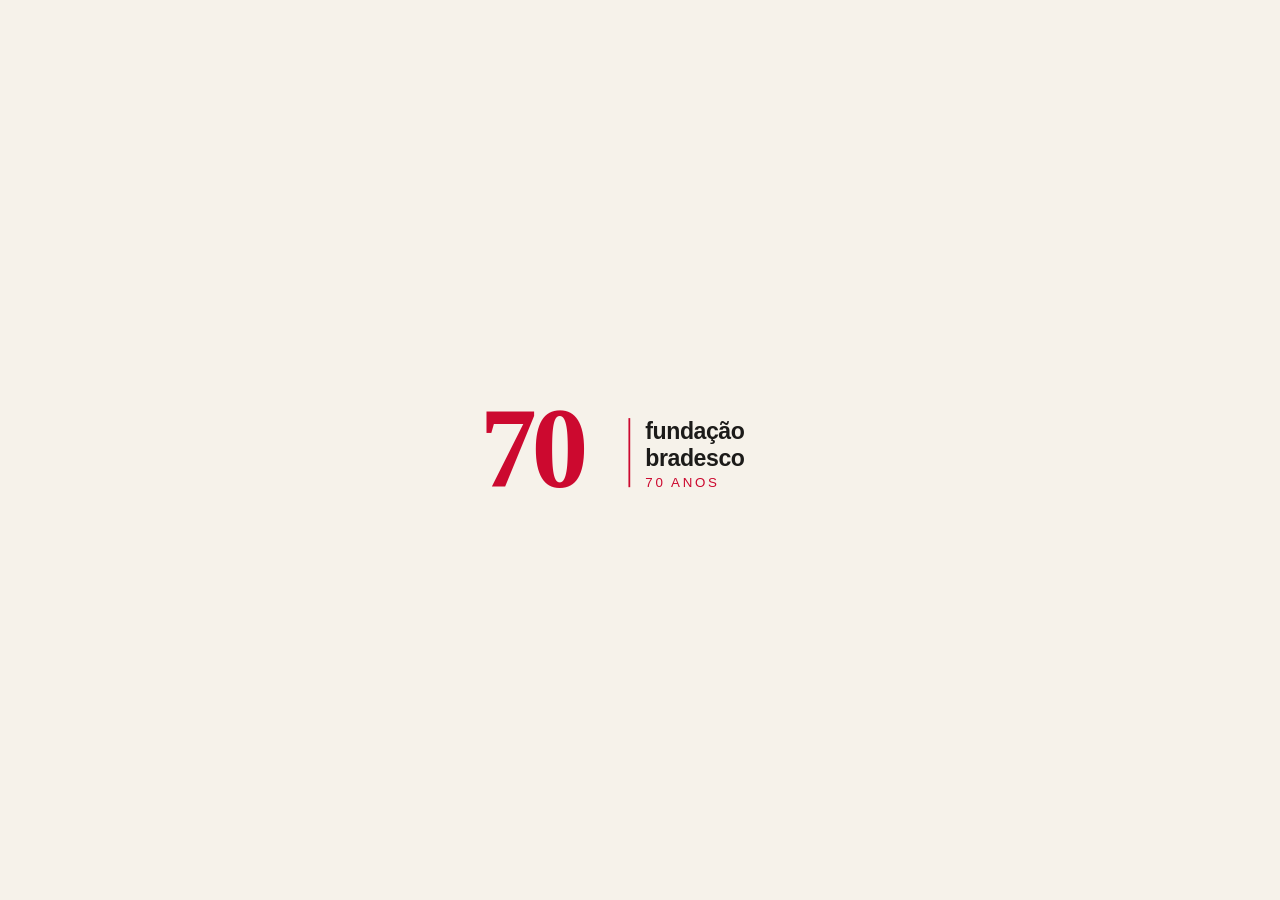
==== index.html @ 76cffa6f "Add Fundação Bradesco 70 anos films site (first version) Static site reached via the book's QR code:" ====
<!doctype html>
<html lang="pt-BR">
<head>
  <meta charset="utf-8">
  <meta name="viewport" content="width=device-width, initial-scale=1, viewport-fit=cover">
  <title>Fundação Bradesco 70 anos · Filmes</title>
  <meta name="description" content="Os filmes do livro Fundação Bradesco 70 anos: fotógrafos, escolas e o documentário.">
  <meta name="theme-color" content="#F6F2EA">
  <link rel="icon" href="assets/logo-fb70.svg" type="image/svg+xml">
  <link rel="preconnect" href="https://fonts.googleapis.com">
  <link rel="preconnect" href="https://fonts.gstatic.com" crossorigin>
  <link href="https://fonts.googleapis.com/css2?family=Fraunces:opsz,wght@9..144,400;9..144,600&family=Inter:wght@400;500;600&display=swap" rel="stylesheet">
  <link rel="stylesheet" href="styles.css">
</head>
<body>

  <!-- 1. Abertura -->
  <section id="splash" class="screen splash" aria-label="Abertura">
    <img class="splash-logo" src="assets/logo-fb70.svg" alt="Fundação Bradesco 70 anos">
  </section>

  <!-- 2. Apresentação do projeto -->
  <section id="intro" class="screen intro" aria-labelledby="intro-title" hidden>
    <div class="intro-inner">
      <img class="intro-logo" src="assets/logo-fb70.svg" alt="Fundação Bradesco 70 anos">
      <p class="kicker" data-bind="kicker"></p>
      <h1 id="intro-title" class="display" data-bind="titulo"></h1>
      <div class="intro-text" data-bind="intro"></div>

      <dl class="stats" id="stats"></dl>

      <ul class="formatos" id="formatos"></ul>

      <button class="btn-primary" id="enter-map" type="button">
        Explorar o mapa
        <svg viewBox="0 0 24 24" aria-hidden="true"><path d="M5 12h14M13 6l6 6-6 6"/></svg>
      </button>

      <dl class="creditos" id="creditos"></dl>
    </div>
  </section>

  <!-- 3. Mapa -->
  <section id="map-screen" class="screen map-screen" aria-label="Mapa dos filmes" hidden>
    <header class="topbar">
      <button class="brand" id="to-intro" type="button" aria-label="Sobre o projeto">
        <img src="assets/logo-fb70.svg" alt="">
      </button>
      <nav class="topnav">
        <button type="button" id="open-about">O projeto</button>
        <button type="button" id="open-index">Todos os filmes</button>
      </nav>
    </header>

    <div class="map-hint" id="map-hint">Toque em uma escola ou em um fotógrafo</div>

    <div class="map-wrap">
      <div class="map" id="map">
        <svg class="map-svg" viewBox="0 0 1000 1000" preserveAspectRatio="xMidYMid meet" aria-hidden="true">
          <path class="land" id="land"/>
          <g id="links"></g>
        </svg>
        <div class="map-layer" id="map-layer"></div>
      </div>
    </div>

    <div class="legend" aria-hidden="true">
      <span><i class="lg-city"></i>Escola visitada</span>
      <span><i class="lg-photo"></i>Fotógrafo</span>
    </div>

    <div class="doc-dock">
      <button class="doc-card" type="button" data-play="documentario">
        <span class="doc-play"><svg viewBox="0 0 24 24" aria-hidden="true"><path d="M8 5v14l11-7z"/></svg></span>
        <span class="doc-text"><strong>Documentário</strong><small>15 min</small></span>
      </button>
      <button class="doc-card ghost" type="button" data-play="trailer">
        <span class="doc-text"><strong>Trailer</strong><small>2 min</small></span>
      </button>
    </div>
  </section>

  <!-- Painel lateral / bottom sheet -->
  <div class="scrim" id="scrim" hidden></div>
  <aside class="panel" id="panel" aria-modal="true" role="dialog" aria-labelledby="panel-title" hidden>
    <button class="panel-close" id="panel-close" type="button" aria-label="Fechar">
      <svg viewBox="0 0 24 24" aria-hidden="true"><path d="M6 6l12 12M18 6L6 18"/></svg>
    </button>
    <div class="panel-grip" aria-hidden="true"></div>
    <div class="panel-body" id="panel-body"></div>
  </aside>

  <script src="brasil-path.js"></script>
  <script src="data.js"></script>
  <script src="app.js"></script>
</body>
</html>
---- styles.css ----
:root {
  --paper: #F6F2EA;
  --paper-2: #EFE8DB;
  --card: #FFFDF9;
  --ink: #1C1B19;
  --ink-2: #5E5A52;
  --ink-3: #8C867B;
  --line: #DDD4C4;
  --land: #EAE2D3;
  --land-edge: #CBBFA9;
  --red: #CC092F;
  --red-soft: rgba(204, 9, 47, .14);

  --serif: "Fraunces", Georgia, "Times New Roman", serif;
  --sans: "Inter", system-ui, -apple-system, "Segoe UI", Roboto, sans-serif;

  --ease: cubic-bezier(.2, .7, .2, 1);
  --safe-b: env(safe-area-inset-bottom, 0px);
}

* { box-sizing: border-box; }
html, body { margin: 0; height: 100%; }
body {
  background: var(--paper);
  color: var(--ink);
  font: 400 16px/1.55 var(--sans);
  -webkit-font-smoothing: antialiased;
  -webkit-tap-highlight-color: transparent;
}
button { font: inherit; color: inherit; background: none; border: 0; padding: 0; cursor: pointer; }
[hidden] { display: none !important; }
:focus-visible { outline: 2px solid var(--red); outline-offset: 3px; border-radius: 6px; }

.screen { min-height: 100dvh; }

/* ── 1. Abertura ─────────────────────────────────────────── */
.splash {
  position: fixed; inset: 0; z-index: 50;
  display: grid; place-items: center;
  background: var(--paper);
  transition: opacity .8s var(--ease), visibility .8s;
}
.splash-logo {
  width: min(62vw, 320px);
  opacity: 0; transform: translateY(8px) scale(.98);
  animation: splash-in 1.1s .15s var(--ease) forwards;
}
.splash.out { opacity: 0; visibility: hidden; }
@keyframes splash-in { to { opacity: 1; transform: none; } }

/* ── 2. Apresentação ─────────────────────────────────────── */
.intro { padding: 56px 24px calc(56px + var(--safe-b)); }
.intro-inner { max-width: 620px; margin: 0 auto; }
.intro > .intro-inner > * { opacity: 0; transform: translateY(12px); animation: rise .9s var(--ease) forwards; }
.intro > .intro-inner > *:nth-child(2) { animation-delay: .08s; }
.intro > .intro-inner > *:nth-child(3) { animation-delay: .16s; }
.intro > .intro-inner > *:nth-child(4) { animation-delay: .24s; }
.intro > .intro-inner > *:nth-child(n+5) { animation-delay: .34s; }
@keyframes rise { to { opacity: 1; transform: none; } }

.intro-logo { width: 150px; display: block; margin-bottom: 48px; }
.kicker {
  margin: 0 0 14px; color: var(--red);
  font-size: 12px; font-weight: 600; letter-spacing: .14em; text-transform: uppercase;
}
.display {
  margin: 0 0 28px;
  font: 400 clamp(34px, 8.4vw, 54px)/1.06 var(--serif);
  letter-spacing: -.02em;
  text-wrap: balance;
}
.intro-text p { margin: 0 0 16px; color: var(--ink-2); font-size: 17px; text-wrap: pretty; }

.stats {
  display: grid; grid-template-columns: repeat(4, 1fr); gap: 0;
  margin: 40px 0; padding: 22px 0;
  border-top: 1px solid var(--line); border-bottom: 1px solid var(--line);
}
.stats div { padding: 0 8px; }
.stats div + div { border-left: 1px solid var(--line); }
.stats dt { order: 2; font-size: 13px; color: var(--ink-3); }
.stats dd { margin: 0; font: 400 40px/1 var(--serif); letter-spacing: -.02em; }
.stats div { display: flex; flex-direction: column-reverse; gap: 6px; }

.formatos { list-style: none; margin: 0 0 40px; padding: 0; }
.formatos li {
  display: grid; grid-template-columns: 1fr auto; gap: 4px 16px;
  padding: 16px 0; border-bottom: 1px solid var(--line);
}
.formatos strong { font: 600 19px/1.3 var(--serif); }
.formatos span { font-size: 13px; color: var(--red); font-weight: 600; align-self: center; }
.formatos p { grid-column: 1 / -1; margin: 0; color: var(--ink-2); font-size: 15px; }

.btn-primary {
  display: inline-flex; align-items: center; gap: 12px;
  padding: 16px 26px; border-radius: 999px;
  background: var(--ink); color: var(--paper);
  font-weight: 500; font-size: 16px;
  transition: transform .2s var(--ease), background .2s;
}
.btn-primary:hover { background: var(--red); }
.btn-primary:active { transform: scale(.97); }
.btn-primary svg { width: 18px; height: 18px; fill: none; stroke: currentColor; stroke-width: 2; stroke-linecap: round; stroke-linejoin: round; }

.creditos { margin: 64px 0 0; display: grid; gap: 6px; font-size: 13px; color: var(--ink-3); }
.creditos div { display: flex; gap: 8px; }
.creditos dt::after { content: ":"; }
.creditos dd { margin: 0; color: var(--ink-2); }

/* ── 3. Mapa ─────────────────────────────────────────────── */
.map-screen {
  height: 100dvh; overflow: hidden;
  display: grid; grid-template-rows: auto 1fr auto;
  animation: fade .7s var(--ease);
}
@keyframes fade { from { opacity: 0; } }

.topbar {
  display: flex; align-items: center; justify-content: space-between;
  padding: 14px 16px 0;
  position: relative; z-index: 5;
}
.brand img { height: 34px; display: block; }
.topnav { display: flex; gap: 4px; }
.topnav button {
  padding: 8px 12px; border-radius: 999px;
  font-size: 14px; font-weight: 500; color: var(--ink-2);
  transition: background .2s, color .2s;
}
.topnav button:hover { background: var(--paper-2); color: var(--ink); }

.map-hint {
  position: absolute; top: 64px; left: 50%; transform: translateX(-50%);
  z-index: 4; pointer-events: none; white-space: nowrap;
  font-size: 13px; color: var(--ink-3);
  transition: opacity .5s;
}
.map-hint.gone { opacity: 0; }

.map-wrap { position: relative; min-height: 0; display: grid; place-items: center; padding: 8px 16px; }
.map {
  position: relative;
  aspect-ratio: 1;
  width: min(100%, 100cqh);
  max-width: 820px;
  max-height: 100%;
}
@supports not (width: 1cqh) {
  .map { width: min(100%, calc(100dvh - 190px)); }
}
.map-wrap { container-type: size; }

.map-svg { position: absolute; inset: 0; width: 100%; height: 100%; overflow: visible; }
.land {
  fill: var(--land);
  stroke: var(--land-edge); stroke-width: 1; vector-effect: non-scaling-stroke;
  stroke-linejoin: round;
}
.link {
  fill: none; stroke: var(--ink-2); stroke-opacity: .28;
  stroke-width: 1; vector-effect: non-scaling-stroke;
  stroke-dasharray: var(--len); stroke-dashoffset: var(--len);
  animation: draw 1.4s var(--ease) forwards;
  transition: stroke .25s, stroke-opacity .25s, stroke-width .25s;
}
@keyframes draw { to { stroke-dashoffset: 0; } }
.link.on { stroke: var(--red); stroke-opacity: .9; stroke-width: 1.6; }
.map.focus .link:not(.on) { stroke-opacity: .08; }

.map-layer { position: absolute; inset: 0; pointer-events: none; }
.map-layer > * { pointer-events: auto; }

/* Cidade (escola) */
.city {
  position: absolute; transform: translate(-50%, -50%);
  width: 34px; height: 34px; display: grid; place-items: center;
  z-index: 2;
  transition: opacity .25s;
}
.city-dot {
  width: 12px; height: 12px; border-radius: 50%;
  background: var(--red); box-shadow: 0 0 0 3px var(--paper);
  position: relative;
}
.city-dot::after {
  content: ""; position: absolute; inset: -6px; border-radius: 50%;
  border: 1.5px solid var(--red); opacity: 0;
  animation: pulse 2.8s var(--ease) infinite;
  animation-delay: var(--d, 0s);
}
@keyframes pulse { 0% { transform: scale(.6); opacity: .7; } 80%, 100% { transform: scale(2.2); opacity: 0; } }
.city-label {
  position: absolute; left: 30px; top: 50%; transform: translateY(-50%);
  white-space: nowrap; text-align: left; line-height: 1.15;
  font-size: 12px; font-weight: 600; color: var(--ink);
  text-shadow: 0 0 3px var(--paper), 0 0 6px var(--paper);
  pointer-events: none;
}
.city-label small { display: block; font-weight: 500; color: var(--ink-3); font-size: 11px; }
.city-label { white-space: pre; }
.city.lab-l .city-label { left: auto; right: 28px; text-align: right; }
.city.lab-bl .city-label { left: auto; right: 6px; top: 30px; transform: none; text-align: right; }
.city-label small { display: none; }
@media (min-width: 720px) { .city-label small { display: block; } }
.city:hover .city-dot, .city.on .city-dot { transform: scale(1.25); }
.city-dot { transition: transform .25s var(--ease); }

/* Fotógrafo (nó) */
.node {
  position: absolute; transform: translate(-50%, -50%);
  z-index: 3;
  transition: opacity .25s;
}
.node-inner {
  display: grid; place-items: center;
  width: 38px; height: 38px; border-radius: 50%;
  background: var(--card); border: 1.5px solid var(--ink);
  font: 600 13px/1 var(--serif); letter-spacing: .02em;
  box-shadow: 0 6px 18px -8px rgba(28, 27, 25, .45);
  animation: float 6s ease-in-out infinite;
  animation-delay: var(--d, 0s);
  transition: background .2s, color .2s, border-color .2s, transform .2s var(--ease);
}
@keyframes float { 50% { transform: translateY(-5px); } }
.node-name {
  position: absolute; top: calc(100% + 4px); left: 50%; transform: translateX(-50%);
  white-space: nowrap; font-size: 11.5px; font-weight: 500; color: var(--ink-2);
  text-shadow: 0 0 3px var(--paper), 0 0 6px var(--paper);
  pointer-events: none;
  opacity: 0; transition: opacity .2s;
}
.node:hover .node-inner, .node.on .node-inner { background: var(--ink); color: var(--paper); }
.node.on .node-name, .node:hover .node-name { opacity: 1; color: var(--ink); }
.map.focus .city:not(.on), .map.focus .node:not(.on) { opacity: .28; }

@media (min-width: 720px) {
  .node-name { opacity: 1; }
  .node-inner { width: 42px; height: 42px; font-size: 14px; }
  .city-label { font-size: 13px; }
}

.legend {
  position: absolute; left: 16px; top: 66px; z-index: 4;
  display: none; gap: 16px; font-size: 12px; color: var(--ink-3);
}
.legend span { display: inline-flex; align-items: center; gap: 6px; }
.lg-city { width: 9px; height: 9px; border-radius: 50%; background: var(--red); }
.lg-photo { width: 11px; height: 11px; border-radius: 50%; border: 1.5px solid var(--ink); background: var(--card); }
@media (max-width: 719px) {
  .legend { display: flex; left: 0; right: 0; top: auto; bottom: calc(84px + var(--safe-b)); justify-content: center; }
}
@media (min-width: 720px) { .legend { display: flex; } .map-hint { top: 70px; } }
@media (min-width: 900px) {
  .map-wrap { transition: padding .45s var(--ease); }
  .panel-open .map-wrap { padding-right: 476px; }
}

/* Documentário */
.doc-dock {
  display: flex; gap: 8px; justify-content: center;
  padding: 8px 16px calc(16px + var(--safe-b));
  position: relative; z-index: 5;
}
.doc-card {
  display: inline-flex; align-items: center; gap: 12px;
  padding: 8px 20px 8px 8px; border-radius: 999px;
  background: var(--ink); color: var(--paper);
  box-shadow: 0 10px 30px -12px rgba(28, 27, 25, .5);
  transition: transform .2s var(--ease), background .2s;
}
.doc-card:hover { background: var(--red); }
.doc-card:active { transform: scale(.97); }
.doc-card.ghost { background: var(--card); color: var(--ink); padding: 8px 20px; border: 1px solid var(--line); box-shadow: none; }
.doc-card.ghost:hover { border-color: var(--ink); background: var(--card); }
.doc-play { width: 38px; height: 38px; border-radius: 50%; background: var(--red); display: grid; place-items: center; }
.doc-card:hover .doc-play { background: var(--ink); }
.doc-play svg { width: 16px; height: 16px; fill: #fff; margin-left: 2px; }
.doc-text { display: flex; flex-direction: column; text-align: left; line-height: 1.2; }
.doc-text strong { font-weight: 600; font-size: 15px; }
.doc-text small { font-size: 12px; opacity: .7; }

/* ── Painel ──────────────────────────────────────────────── */
.scrim {
  position: fixed; inset: 0; z-index: 20;
  background: rgba(28, 27, 25, .28);
  animation: fade .3s var(--ease);
}
.panel {
  position: fixed; z-index: 21;
  background: var(--paper);
  left: 0; right: 0; bottom: 0;
  max-height: 90dvh; overflow: auto; overscroll-behavior: contain;
  border-radius: 22px 22px 0 0;
  box-shadow: 0 -20px 60px -20px rgba(28, 27, 25, .35);
  animation: sheet-up .45s var(--ease);
  padding-bottom: var(--safe-b);
}
@keyframes sheet-up { from { transform: translateY(100%); } }
.panel-grip { width: 40px; height: 4px; border-radius: 4px; background: var(--line); margin: 10px auto 0; }
.panel-close {
  position: sticky; top: 10px; float: right; margin: 10px 12px 0 0;
  width: 38px; height: 38px; border-radius: 50%;
  display: grid; place-items: center; background: var(--paper-2);
  z-index: 2;
}
.panel-close svg { width: 18px; height: 18px; stroke: var(--ink); stroke-width: 2; stroke-linecap: round; }
.panel-body { padding: 12px 20px 32px; }

@media (min-width: 900px) {
  .panel {
    left: auto; top: 0; right: 0; bottom: 0; width: 460px; max-height: none;
    border-radius: 0; box-shadow: -20px 0 60px -30px rgba(28, 27, 25, .4);
    animation-name: drawer-in;
  }
  @keyframes drawer-in { from { transform: translateX(100%); } }
  .panel-grip { display: none; }
  .panel-body { padding: 28px 32px 40px; }
  .scrim { background: rgba(28, 27, 25, .12); }
}

.p-kicker { margin: 8px 0 6px; font-size: 12px; font-weight: 600; letter-spacing: .12em; text-transform: uppercase; color: var(--red); }
.p-title { margin: 0 0 6px; font: 400 32px/1.1 var(--serif); letter-spacing: -.015em; padding-right: 44px; }
.p-sub { margin: 0 0 20px; color: var(--ink-3); font-size: 14px; }
.p-text { margin: 0 0 24px; color: var(--ink-2); font-size: 15px; }
.p-h { margin: 28px 0 10px; font-size: 12px; font-weight: 600; letter-spacing: .12em; text-transform: uppercase; color: var(--ink-3); }

.player {
  position: relative; aspect-ratio: 16 / 9; border-radius: 14px; overflow: hidden;
  background: radial-gradient(120% 120% at 20% 10%, #3a3631 0%, var(--ink) 60%);
  color: var(--paper); margin-bottom: 14px;
}
.player iframe, .player video { position: absolute; inset: 0; width: 100%; height: 100%; border: 0; background: #000; }
.player-empty {
  position: absolute; inset: 0; display: flex; flex-direction: column; justify-content: flex-end;
  padding: 16px 18px;
}
.player-empty .pe-title { font: 400 20px/1.2 var(--serif); }
.player-empty .pe-note { font-size: 12px; opacity: .6; margin-top: 4px; }
.player-empty .pe-badge {
  position: absolute; top: 14px; left: 16px;
  font-size: 11px; letter-spacing: .1em; text-transform: uppercase; font-weight: 600;
  padding: 4px 8px; border-radius: 999px; background: rgba(246, 242, 234, .12);
}
.player-empty .pe-icon {
  position: absolute; top: 50%; left: 50%; transform: translate(-50%, -60%);
  width: 56px; height: 56px; border-radius: 50%; border: 1.5px solid rgba(246, 242, 234, .5);
  display: grid; place-items: center;
}
.player-empty .pe-icon svg { width: 20px; height: 20px; fill: var(--paper); margin-left: 3px; opacity: .8; }

.vlist { list-style: none; margin: 0; padding: 0; }
.vitem {
  display: grid; grid-template-columns: 34px 1fr auto; align-items: center; gap: 12px;
  width: 100%; padding: 12px 4px; text-align: left;
  border-bottom: 1px solid var(--line);
  transition: background .2s;
}
.vitem:hover { background: var(--paper-2); }
.vitem .vi-icon { width: 34px; height: 34px; border-radius: 50%; border: 1px solid var(--line); display: grid; place-items: center; }
.vitem .vi-icon svg { width: 12px; height: 12px; fill: var(--ink); margin-left: 2px; }
.vitem.on .vi-icon { background: var(--red); border-color: var(--red); }
.vitem.on .vi-icon svg { fill: #fff; }
.vitem .vi-title { font-size: 15px; font-weight: 500; }
.vitem .vi-dur { font-size: 13px; color: var(--ink-3); }

.chips { display: flex; flex-wrap: wrap; gap: 8px; }
.chip {
  display: inline-flex; align-items: center; gap: 8px;
  padding: 7px 14px 7px 7px; border-radius: 999px;
  background: var(--card); border: 1px solid var(--line);
  font-size: 14px; font-weight: 500;
  transition: border-color .2s;
}
.chip:hover { border-color: var(--ink); }
.chip .ch-av {
  width: 26px; height: 26px; border-radius: 50%; display: grid; place-items: center;
  border: 1.2px solid var(--ink); font: 600 11px/1 var(--serif);
}
.chip .ch-dot { width: 9px; height: 9px; border-radius: 50%; background: var(--red); margin: 0 4px 0 8px; }
.chip.tbc { border-style: dashed; }

.idx-group + .idx-group { margin-top: 8px; }
.count { font-variant-numeric: tabular-nums; color: var(--ink-3); font-weight: 500; }

@media (prefers-reduced-motion: reduce) {
  *, *::before, *::after { animation-duration: .01ms !important; animation-iteration-count: 1 !important; transition-duration: .01ms !important; }
  .link { stroke-dashoffset: 0; }
}
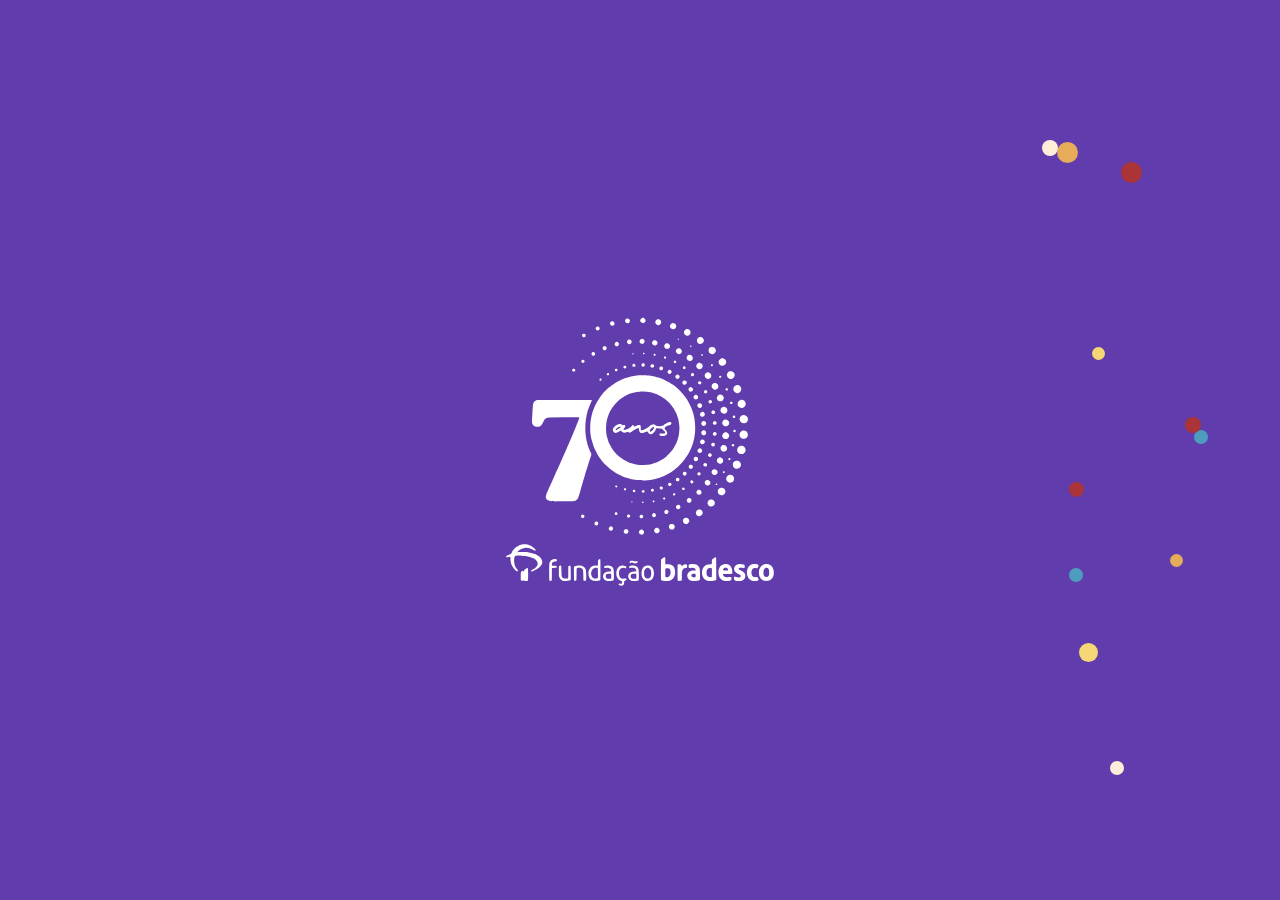
==== commit 8cfc28f3: "Apply the book's visual identity to the films site Sen typeface (self-hosted), purple and confetti p" ====
--- a/index.html
+++ b/index.html
@@ -3,29 +3,42 @@
 <head>
   <meta charset="utf-8">
   <meta name="viewport" content="width=device-width, initial-scale=1, viewport-fit=cover">
-  <title>Fundação Bradesco 70 anos · Filmes</title>
+  <title>De geração em geração · Fundação Bradesco 70 anos</title>
   <meta name="description" content="Os filmes do livro Fundação Bradesco 70 anos: fotógrafos, escolas e o documentário.">
-  <meta name="theme-color" content="#F6F2EA">
-  <link rel="icon" href="assets/logo-fb70.svg" type="image/svg+xml">
-  <link rel="preconnect" href="https://fonts.googleapis.com">
-  <link rel="preconnect" href="https://fonts.gstatic.com" crossorigin>
-  <link href="https://fonts.googleapis.com/css2?family=Fraunces:opsz,wght@9..144,400;9..144,600&family=Inter:wght@400;500;600&display=swap" rel="stylesheet">
+  <meta name="theme-color" content="#613CAD">
+  <link rel="icon" href="assets/selo-70-roxo.svg" type="image/svg+xml">
+  <link rel="preload" href="assets/fonts/sen-latin-800-normal.woff2" as="font" type="font/woff2" crossorigin>
   <link rel="stylesheet" href="styles.css">
 </head>
 <body>
 
   <!-- 1. Abertura -->
   <section id="splash" class="screen splash" aria-label="Abertura">
-    <img class="splash-logo" src="assets/logo-fb70.svg" alt="Fundação Bradesco 70 anos">
+    <div class="confetti" data-confetti="splash" aria-hidden="true"></div>
+    <img class="splash-logo" src="assets/selo-70-branco.svg" alt="Fundação Bradesco 70 anos">
   </section>
 
   <!-- 2. Apresentação do projeto -->
   <section id="intro" class="screen intro" aria-labelledby="intro-title" hidden>
-    <div class="intro-inner">
-      <img class="intro-logo" src="assets/logo-fb70.svg" alt="Fundação Bradesco 70 anos">
-      <p class="kicker" data-bind="kicker"></p>
-      <h1 id="intro-title" class="display" data-bind="titulo"></h1>
-      <div class="intro-text" data-bind="intro"></div>
+    <div class="title-page">
+      <div class="confetti" data-confetti="title" aria-hidden="true"></div>
+      <div class="title-block">
+        <p class="kicker" data-bind="kicker"></p>
+        <h1 id="intro-title" class="display" data-bind="titulo"></h1>
+        <p class="display-sub" data-bind="subtitulo"></p>
+      </div>
+      <a class="scroll-cue" href="#sobre" aria-label="Ler sobre o projeto">
+        <svg viewBox="0 0 24 24" aria-hidden="true"><path d="M6 9l6 6 6-6"/></svg>
+      </a>
+    </div>
+
+    <div class="intro-inner" id="sobre">
+      <div class="card-blue">
+        <span class="dot" style="--c:var(--purple);top:22px;right:34px"></span>
+        <span class="dot" style="--c:var(--red);top:52px;right:76px"></span>
+        <span class="dot" style="--c:var(--yellow);top:70px;right:30px"></span>
+        <div class="intro-text" data-bind="intro"></div>
+      </div>
 
       <dl class="stats" id="stats"></dl>
 
@@ -36,7 +49,10 @@
         <svg viewBox="0 0 24 24" aria-hidden="true"><path d="M5 12h14M13 6l6 6-6 6"/></svg>
       </button>
 
-      <dl class="creditos" id="creditos"></dl>
+      <footer class="intro-footer">
+        <dl class="creditos" id="creditos"></dl>
+        <img class="footer-seal" src="assets/selo-70-roxo.svg" alt="Fundação Bradesco 70 anos">
+      </footer>
     </div>
   </section>
 
@@ -44,7 +60,7 @@
   <section id="map-screen" class="screen map-screen" aria-label="Mapa dos filmes" hidden>
     <header class="topbar">
       <button class="brand" id="to-intro" type="button" aria-label="Sobre o projeto">
-        <img src="assets/logo-fb70.svg" alt="">
+        <img src="assets/selo-70-roxo.svg" alt="">
       </button>
       <nav class="topnav">
         <button type="button" id="open-about">O projeto</button>
--- a/styles.css
+++ b/styles.css
@@ -1,111 +1,162 @@
+/* Identidade do livro "De geração em geração — Fundação Bradesco 70 anos":
+   fonte Sen, roxo institucional, pontos coloridos e painéis verde / roxo / azul. */
+@font-face { font-family: "Sen"; font-style: normal; font-weight: 400; font-display: swap; src: url("assets/fonts/sen-latin-400-normal.woff2") format("woff2"); }
+@font-face { font-family: "Sen"; font-style: normal; font-weight: 600; font-display: swap; src: url("assets/fonts/sen-latin-600-normal.woff2") format("woff2"); }
+@font-face { font-family: "Sen"; font-style: normal; font-weight: 700; font-display: swap; src: url("assets/fonts/sen-latin-700-normal.woff2") format("woff2"); }
+@font-face { font-family: "Sen"; font-style: normal; font-weight: 800; font-display: swap; src: url("assets/fonts/sen-latin-800-normal.woff2") format("woff2"); }
+
 :root {
-  --paper: #F6F2EA;
-  --paper-2: #EFE8DB;
-  --card: #FFFDF9;
-  --ink: #1C1B19;
-  --ink-2: #5E5A52;
-  --ink-3: #8C867B;
-  --line: #DDD4C4;
-  --land: #EAE2D3;
-  --land-edge: #CBBFA9;
-  --red: #CC092F;
-  --red-soft: rgba(204, 9, 47, .14);
-
-  --serif: "Fraunces", Georgia, "Times New Roman", serif;
-  --sans: "Inter", system-ui, -apple-system, "Segoe UI", Roboto, sans-serif;
-
+  --white: #FFFFFF;
+  --paper: #FFFFFF;
+  --paper-2: #F5F2FA;
+  --land: #F0ECF7;
+  --land-edge: #DCD3EE;
+  --line: #E6E0F0;
+
+  --purple: #613CAD;
+  --purple-ink: #3E2475;
+  --ink: #2B2340;
+  --ink-2: #5D5670;
+  --ink-3: #8F889E;
+
+  --red: #AB3438;
+  --yellow: #F5D775;
+  --orange: #E6AC5A;
+  --blue: #4E9DBE;
+  --cream: #FDEED9;
+  --green: #2F6246;
+  --card-blue: #A4CBD3;
+
+  --font: "Sen", system-ui, -apple-system, "Segoe UI", Roboto, sans-serif;
   --ease: cubic-bezier(.2, .7, .2, 1);
   --safe-b: env(safe-area-inset-bottom, 0px);
 }
 
 * { box-sizing: border-box; }
 html, body { margin: 0; height: 100%; }
+html { scroll-behavior: smooth; }
 body {
   background: var(--paper);
   color: var(--ink);
-  font: 400 16px/1.55 var(--sans);
+  font: 400 16px/1.55 var(--font);
   -webkit-font-smoothing: antialiased;
   -webkit-tap-highlight-color: transparent;
 }
 button { font: inherit; color: inherit; background: none; border: 0; padding: 0; cursor: pointer; }
 [hidden] { display: none !important; }
-:focus-visible { outline: 2px solid var(--red); outline-offset: 3px; border-radius: 6px; }
+:focus-visible { outline: 2px solid var(--purple); outline-offset: 3px; border-radius: 8px; }
 
 .screen { min-height: 100dvh; }
+
+/* Pontos coloridos (confete do livro) */
+.confetti { position: absolute; inset: 0; pointer-events: none; overflow: hidden; }
+.dot {
+  position: absolute; width: var(--s, 14px); height: var(--s, 14px); border-radius: 50%;
+  background: var(--c);
+}
+.confetti .dot {
+  opacity: 0; transform: scale(.4);
+  animation: dot-in .9s var(--ease) forwards, drift 9s ease-in-out infinite;
+  animation-delay: var(--d, 0s), calc(var(--d, 0s) + .9s);
+}
+@keyframes dot-in { to { opacity: 1; transform: none; } }
+@keyframes drift { 50% { translate: var(--dx, 4px) var(--dy, -6px); } }
 
 /* ── 1. Abertura ─────────────────────────────────────────── */
 .splash {
   position: fixed; inset: 0; z-index: 50;
   display: grid; place-items: center;
-  background: var(--paper);
+  background: var(--purple);
   transition: opacity .8s var(--ease), visibility .8s;
 }
 .splash-logo {
-  width: min(62vw, 320px);
-  opacity: 0; transform: translateY(8px) scale(.98);
-  animation: splash-in 1.1s .15s var(--ease) forwards;
+  position: relative;
+  width: min(58vw, 300px);
+  opacity: 0; transform: scale(.94);
+  animation: splash-in 1.2s .2s var(--ease) forwards;
 }
 .splash.out { opacity: 0; visibility: hidden; }
 @keyframes splash-in { to { opacity: 1; transform: none; } }
 
 /* ── 2. Apresentação ─────────────────────────────────────── */
-.intro { padding: 56px 24px calc(56px + var(--safe-b)); }
-.intro-inner { max-width: 620px; margin: 0 auto; }
-.intro > .intro-inner > * { opacity: 0; transform: translateY(12px); animation: rise .9s var(--ease) forwards; }
-.intro > .intro-inner > *:nth-child(2) { animation-delay: .08s; }
-.intro > .intro-inner > *:nth-child(3) { animation-delay: .16s; }
-.intro > .intro-inner > *:nth-child(4) { animation-delay: .24s; }
-.intro > .intro-inner > *:nth-child(n+5) { animation-delay: .34s; }
+.title-page {
+  position: relative; min-height: 100dvh;
+  display: grid; align-items: center;
+  padding: 48px 28px;
+}
+.title-block { position: relative; max-width: 620px; margin: 0 auto; width: 100%; padding-left: 10%; }
+.kicker {
+  margin: 0 0 18px; color: var(--purple);
+  font-size: 13px; font-weight: 700; letter-spacing: .12em; text-transform: uppercase;
+}
+.display {
+  margin: 0; color: var(--purple);
+  font: 800 clamp(52px, 15vw, 104px)/.92 var(--font);
+  letter-spacing: -.035em;
+  max-width: 6ch;
+}
+.display-sub {
+  margin: 18px 0 0; color: var(--purple);
+  font: 400 clamp(28px, 7.2vw, 46px)/1.05 var(--font);
+  letter-spacing: -.02em; max-width: 9ch;
+}
+.title-block > * { opacity: 0; transform: translateY(14px); animation: rise 1s var(--ease) forwards; }
+.title-block > :nth-child(2) { animation-delay: .1s; }
+.title-block > :nth-child(3) { animation-delay: .25s; }
 @keyframes rise { to { opacity: 1; transform: none; } }
 
-.intro-logo { width: 150px; display: block; margin-bottom: 48px; }
-.kicker {
-  margin: 0 0 14px; color: var(--red);
-  font-size: 12px; font-weight: 600; letter-spacing: .14em; text-transform: uppercase;
-}
-.display {
-  margin: 0 0 28px;
-  font: 400 clamp(34px, 8.4vw, 54px)/1.06 var(--serif);
-  letter-spacing: -.02em;
-  text-wrap: balance;
-}
-.intro-text p { margin: 0 0 16px; color: var(--ink-2); font-size: 17px; text-wrap: pretty; }
+.scroll-cue {
+  position: absolute; left: 50%; bottom: calc(24px + var(--safe-b)); transform: translateX(-50%);
+  width: 44px; height: 44px; border-radius: 50%; display: grid; place-items: center;
+  color: var(--purple); animation: bob 2.4s ease-in-out infinite;
+}
+.scroll-cue svg { width: 24px; height: 24px; fill: none; stroke: currentColor; stroke-width: 2; stroke-linecap: round; stroke-linejoin: round; }
+@keyframes bob { 50% { transform: translate(-50%, 6px); } }
+
+.intro-inner { max-width: 620px; margin: 0 auto; padding: 8px 20px calc(48px + var(--safe-b)); }
+
+.card-blue {
+  position: relative;
+  background: var(--card-blue); color: var(--purple);
+  padding: 96px 28px 32px;
+}
+.intro-text p { margin: 0 0 16px; font-size: 18px; line-height: 1.5; text-wrap: pretty; }
+.intro-text p:last-child { margin-bottom: 0; }
 
 .stats {
-  display: grid; grid-template-columns: repeat(4, 1fr); gap: 0;
-  margin: 40px 0; padding: 22px 0;
-  border-top: 1px solid var(--line); border-bottom: 1px solid var(--line);
-}
-.stats div { padding: 0 8px; }
-.stats div + div { border-left: 1px solid var(--line); }
-.stats dt { order: 2; font-size: 13px; color: var(--ink-3); }
-.stats dd { margin: 0; font: 400 40px/1 var(--serif); letter-spacing: -.02em; }
-.stats div { display: flex; flex-direction: column-reverse; gap: 6px; }
-
-.formatos { list-style: none; margin: 0 0 40px; padding: 0; }
+  display: grid; grid-template-columns: repeat(4, 1fr);
+  margin: 40px 0; padding: 0;
+}
+.stats div { display: flex; flex-direction: column-reverse; gap: 4px; padding: 0 6px; }
+.stats dt { font-size: 13px; color: var(--ink-2); }
+.stats dd { margin: 0; color: var(--purple); font: 800 44px/1 var(--font); letter-spacing: -.03em; }
+
+.formatos { list-style: none; margin: 0 0 40px; padding: 0; display: grid; gap: 10px; }
 .formatos li {
-  display: grid; grid-template-columns: 1fr auto; gap: 4px 16px;
-  padding: 16px 0; border-bottom: 1px solid var(--line);
-}
-.formatos strong { font: 600 19px/1.3 var(--serif); }
-.formatos span { font-size: 13px; color: var(--red); font-weight: 600; align-self: center; }
-.formatos p { grid-column: 1 / -1; margin: 0; color: var(--ink-2); font-size: 15px; }
+  display: grid; grid-template-columns: 1fr auto; gap: 6px 16px;
+  padding: 22px 22px 24px; background: var(--c); color: var(--white);
+}
+.formatos strong { font: 700 24px/1.15 var(--font); letter-spacing: -.01em; }
+.formatos span { font-size: 13px; font-weight: 700; align-self: center; opacity: .85; }
+.formatos p { grid-column: 1 / -1; margin: 0; font-size: 15px; opacity: .92; }
 
 .btn-primary {
   display: inline-flex; align-items: center; gap: 12px;
-  padding: 16px 26px; border-radius: 999px;
-  background: var(--ink); color: var(--paper);
-  font-weight: 500; font-size: 16px;
+  padding: 17px 28px; border-radius: 999px;
+  background: var(--purple); color: var(--white);
+  font-weight: 700; font-size: 17px;
   transition: transform .2s var(--ease), background .2s;
 }
-.btn-primary:hover { background: var(--red); }
+.btn-primary:hover { background: var(--purple-ink); }
 .btn-primary:active { transform: scale(.97); }
-.btn-primary svg { width: 18px; height: 18px; fill: none; stroke: currentColor; stroke-width: 2; stroke-linecap: round; stroke-linejoin: round; }
-
-.creditos { margin: 64px 0 0; display: grid; gap: 6px; font-size: 13px; color: var(--ink-3); }
-.creditos div { display: flex; gap: 8px; }
+.btn-primary svg { width: 18px; height: 18px; fill: none; stroke: currentColor; stroke-width: 2.2; stroke-linecap: round; stroke-linejoin: round; }
+
+.intro-footer { margin-top: 64px; display: flex; align-items: flex-end; justify-content: space-between; gap: 24px; }
+.creditos { margin: 0; display: grid; gap: 4px; font-size: 13px; color: var(--ink-3); }
+.creditos div { display: flex; gap: 6px; flex-wrap: wrap; }
 .creditos dt::after { content: ":"; }
-.creditos dd { margin: 0; color: var(--ink-2); }
+.creditos dd { margin: 0; color: var(--ink-2); font-weight: 600; }
+.footer-seal { width: 96px; flex: none; }
 
 /* ── 3. Mapa ─────────────────────────────────────────────── */
 .map-screen {
@@ -117,27 +168,27 @@
 
 .topbar {
   display: flex; align-items: center; justify-content: space-between;
-  padding: 14px 16px 0;
+  padding: 12px 12px 0 16px;
   position: relative; z-index: 5;
 }
-.brand img { height: 34px; display: block; }
-.topnav { display: flex; gap: 4px; }
+.brand img { height: 46px; display: block; }
+.topnav { display: flex; gap: 2px; }
 .topnav button {
   padding: 8px 12px; border-radius: 999px;
-  font-size: 14px; font-weight: 500; color: var(--ink-2);
-  transition: background .2s, color .2s;
-}
-.topnav button:hover { background: var(--paper-2); color: var(--ink); }
+  font-size: 14px; font-weight: 600; color: var(--purple);
+  transition: background .2s;
+}
+.topnav button:hover { background: var(--paper-2); }
 
 .map-hint {
-  position: absolute; top: 64px; left: 50%; transform: translateX(-50%);
+  position: absolute; top: 72px; left: 50%; transform: translateX(-50%);
   z-index: 4; pointer-events: none; white-space: nowrap;
   font-size: 13px; color: var(--ink-3);
   transition: opacity .5s;
 }
 .map-hint.gone { opacity: 0; }
 
-.map-wrap { position: relative; min-height: 0; display: grid; place-items: center; padding: 8px 16px; }
+.map-wrap { position: relative; min-height: 0; display: grid; place-items: center; padding: 8px 16px; container-type: size; }
 .map {
   position: relative;
   aspect-ratio: 1;
@@ -146,9 +197,8 @@
   max-height: 100%;
 }
 @supports not (width: 1cqh) {
-  .map { width: min(100%, calc(100dvh - 190px)); }
-}
-.map-wrap { container-type: size; }
+  .map { width: min(100%, calc(100dvh - 200px)); }
+}
 
 .map-svg { position: absolute; inset: 0; width: 100%; height: 100%; overflow: visible; }
 .land {
@@ -157,99 +207,94 @@
   stroke-linejoin: round;
 }
 .link {
-  fill: none; stroke: var(--ink-2); stroke-opacity: .28;
+  fill: none; stroke: var(--purple); stroke-opacity: .25;
   stroke-width: 1; vector-effect: non-scaling-stroke;
   stroke-dasharray: var(--len); stroke-dashoffset: var(--len);
   animation: draw 1.4s var(--ease) forwards;
   transition: stroke .25s, stroke-opacity .25s, stroke-width .25s;
 }
 @keyframes draw { to { stroke-dashoffset: 0; } }
-.link.on { stroke: var(--red); stroke-opacity: .9; stroke-width: 1.6; }
-.map.focus .link:not(.on) { stroke-opacity: .08; }
+.link.on { stroke: var(--purple); stroke-opacity: 1; stroke-width: 2; }
+.map.focus .link:not(.on) { stroke-opacity: .07; }
 
 .map-layer { position: absolute; inset: 0; pointer-events: none; }
 .map-layer > * { pointer-events: auto; }
 
-/* Cidade (escola) */
+/* Escola: ponto colorido + rótulo no estilo da linha do tempo do livro (ano / cidade) */
 .city {
   position: absolute; transform: translate(-50%, -50%);
   width: 34px; height: 34px; display: grid; place-items: center;
-  z-index: 2;
-  transition: opacity .25s;
+  z-index: 2; transition: opacity .25s;
 }
 .city-dot {
-  width: 12px; height: 12px; border-radius: 50%;
-  background: var(--red); box-shadow: 0 0 0 3px var(--paper);
-  position: relative;
+  width: 16px; height: 16px; border-radius: 50%;
+  background: var(--c); box-shadow: 0 0 0 3px var(--white);
+  position: relative; transition: transform .25s var(--ease);
 }
 .city-dot::after {
   content: ""; position: absolute; inset: -6px; border-radius: 50%;
-  border: 1.5px solid var(--red); opacity: 0;
+  border: 2px solid var(--c); opacity: 0;
   animation: pulse 2.8s var(--ease) infinite;
   animation-delay: var(--d, 0s);
 }
-@keyframes pulse { 0% { transform: scale(.6); opacity: .7; } 80%, 100% { transform: scale(2.2); opacity: 0; } }
+@keyframes pulse { 0% { transform: scale(.6); opacity: .8; } 80%, 100% { transform: scale(2.1); opacity: 0; } }
+.city:hover .city-dot, .city.on .city-dot { transform: scale(1.3); }
 .city-label {
   position: absolute; left: 30px; top: 50%; transform: translateY(-50%);
-  white-space: nowrap; text-align: left; line-height: 1.15;
-  font-size: 12px; font-weight: 600; color: var(--ink);
-  text-shadow: 0 0 3px var(--paper), 0 0 6px var(--paper);
+  white-space: pre; text-align: left; line-height: 1.12;
+  font-size: 12px; font-weight: 700; color: var(--purple);
+  text-shadow: 0 0 3px var(--white), 0 0 6px var(--white), 0 0 10px var(--white);
   pointer-events: none;
 }
-.city-label small { display: block; font-weight: 500; color: var(--ink-3); font-size: 11px; }
-.city-label { white-space: pre; }
+.city-label b { display: block; font-weight: 600; font-size: 10.5px; color: var(--ink-2); letter-spacing: .02em; }
 .city.lab-l .city-label { left: auto; right: 28px; text-align: right; }
 .city.lab-bl .city-label { left: auto; right: 6px; top: 30px; transform: none; text-align: right; }
-.city-label small { display: none; }
-@media (min-width: 720px) { .city-label small { display: block; } }
-.city:hover .city-dot, .city.on .city-dot { transform: scale(1.25); }
-.city-dot { transition: transform .25s var(--ease); }
-
-/* Fotógrafo (nó) */
-.node {
-  position: absolute; transform: translate(-50%, -50%);
-  z-index: 3;
-  transition: opacity .25s;
-}
+
+/* Fotógrafo: recorte redondo da capa, com anel na cor da lombada */
+.node { position: absolute; transform: translate(-50%, -50%); z-index: 3; transition: opacity .25s; }
 .node-inner {
-  display: grid; place-items: center;
-  width: 38px; height: 38px; border-radius: 50%;
-  background: var(--card); border: 1.5px solid var(--ink);
-  font: 600 13px/1 var(--serif); letter-spacing: .02em;
-  box-shadow: 0 6px 18px -8px rgba(28, 27, 25, .45);
+  display: grid; place-items: center; overflow: hidden;
+  width: 40px; height: 40px; border-radius: 50%;
+  background: var(--c) center / cover no-repeat;
+  color: var(--white); font: 700 13px/1 var(--font);
+  box-shadow: 0 0 0 2.5px var(--white), 0 0 0 5px var(--c), 0 8px 18px -8px rgba(43, 35, 64, .55);
   animation: float 6s ease-in-out infinite;
   animation-delay: var(--d, 0s);
-  transition: background .2s, color .2s, border-color .2s, transform .2s var(--ease);
-}
-@keyframes float { 50% { transform: translateY(-5px); } }
+  transition: transform .25s var(--ease);
+}
+.node-inner.has-img { color: transparent; }
+@keyframes float { 50% { translate: 0 -5px; } }
+.node:hover .node-inner, .node.on .node-inner { transform: scale(1.18); }
 .node-name {
-  position: absolute; top: calc(100% + 4px); left: 50%; transform: translateX(-50%);
-  white-space: nowrap; font-size: 11.5px; font-weight: 500; color: var(--ink-2);
-  text-shadow: 0 0 3px var(--paper), 0 0 6px var(--paper);
-  pointer-events: none;
-  opacity: 0; transition: opacity .2s;
-}
-.node:hover .node-inner, .node.on .node-inner { background: var(--ink); color: var(--paper); }
-.node.on .node-name, .node:hover .node-name { opacity: 1; color: var(--ink); }
-.map.focus .city:not(.on), .map.focus .node:not(.on) { opacity: .28; }
-
+  position: absolute; top: calc(100% + 8px); left: 50%; transform: translateX(-50%);
+  white-space: nowrap; font-size: 11.5px; font-weight: 700; color: var(--ink);
+  text-shadow: 0 0 3px var(--white), 0 0 6px var(--white), 0 0 10px var(--white);
+  pointer-events: none; opacity: 0; transition: opacity .2s;
+}
+.node.on .node-name, .node:hover .node-name { opacity: 1; }
+.map.focus .city:not(.on), .map.focus .node:not(.on) { opacity: .25; }
+
+@media (max-width: 719px) {
+  .node-inner { width: 34px; height: 34px; box-shadow: 0 0 0 2px var(--white), 0 0 0 4px var(--c), 0 6px 14px -6px rgba(43, 35, 64, .55); }
+  .city-dot { width: 14px; height: 14px; }
+  .city-label b { display: none; }
+}
 @media (min-width: 720px) {
   .node-name { opacity: 1; }
-  .node-inner { width: 42px; height: 42px; font-size: 14px; }
+  .node-inner { width: 46px; height: 46px; font-size: 14px; }
   .city-label { font-size: 13px; }
 }
 
 .legend {
-  position: absolute; left: 16px; top: 66px; z-index: 4;
-  display: none; gap: 16px; font-size: 12px; color: var(--ink-3);
-}
-.legend span { display: inline-flex; align-items: center; gap: 6px; }
-.lg-city { width: 9px; height: 9px; border-radius: 50%; background: var(--red); }
-.lg-photo { width: 11px; height: 11px; border-radius: 50%; border: 1.5px solid var(--ink); background: var(--card); }
+  position: absolute; left: 16px; top: 76px; z-index: 4;
+  display: flex; gap: 16px; font-size: 12px; color: var(--ink-2);
+}
+.legend span { display: inline-flex; align-items: center; gap: 7px; }
+.lg-city { width: 10px; height: 10px; border-radius: 50%; background: var(--red); box-shadow: 13px 0 0 var(--yellow), 26px 0 0 var(--blue); margin-right: 26px; }
+.lg-photo { width: 12px; height: 12px; border-radius: 50%; background: var(--card-blue); box-shadow: 0 0 0 1.5px var(--white), 0 0 0 3px var(--purple); }
 @media (max-width: 719px) {
-  .legend { display: flex; left: 0; right: 0; top: auto; bottom: calc(84px + var(--safe-b)); justify-content: center; }
-}
-@media (min-width: 720px) { .legend { display: flex; } .map-hint { top: 70px; } }
+  .legend { left: 0; right: 0; top: auto; bottom: calc(86px + var(--safe-b)); justify-content: center; }
+}
 @media (min-width: 900px) {
   .map-wrap { transition: padding .45s var(--ease); }
   .panel-open .map-wrap { padding-right: 476px; }
@@ -263,35 +308,34 @@
 }
 .doc-card {
   display: inline-flex; align-items: center; gap: 12px;
-  padding: 8px 20px 8px 8px; border-radius: 999px;
-  background: var(--ink); color: var(--paper);
-  box-shadow: 0 10px 30px -12px rgba(28, 27, 25, .5);
+  padding: 8px 22px 8px 8px; border-radius: 999px;
+  background: var(--purple); color: var(--white);
+  box-shadow: 0 12px 30px -14px rgba(97, 60, 173, .8);
   transition: transform .2s var(--ease), background .2s;
 }
-.doc-card:hover { background: var(--red); }
+.doc-card:hover { background: var(--purple-ink); }
 .doc-card:active { transform: scale(.97); }
-.doc-card.ghost { background: var(--card); color: var(--ink); padding: 8px 20px; border: 1px solid var(--line); box-shadow: none; }
-.doc-card.ghost:hover { border-color: var(--ink); background: var(--card); }
-.doc-play { width: 38px; height: 38px; border-radius: 50%; background: var(--red); display: grid; place-items: center; }
-.doc-card:hover .doc-play { background: var(--ink); }
-.doc-play svg { width: 16px; height: 16px; fill: #fff; margin-left: 2px; }
+.doc-card.ghost { background: var(--white); color: var(--purple); padding: 8px 22px; box-shadow: inset 0 0 0 1.5px var(--purple); }
+.doc-card.ghost:hover { background: var(--paper-2); }
+.doc-play { width: 40px; height: 40px; border-radius: 50%; background: var(--yellow); display: grid; place-items: center; }
+.doc-play svg { width: 16px; height: 16px; fill: var(--purple); margin-left: 2px; }
 .doc-text { display: flex; flex-direction: column; text-align: left; line-height: 1.2; }
-.doc-text strong { font-weight: 600; font-size: 15px; }
-.doc-text small { font-size: 12px; opacity: .7; }
+.doc-text strong { font-weight: 700; font-size: 15px; }
+.doc-text small { font-size: 12px; opacity: .8; }
 
 /* ── Painel ──────────────────────────────────────────────── */
 .scrim {
   position: fixed; inset: 0; z-index: 20;
-  background: rgba(28, 27, 25, .28);
+  background: rgba(43, 35, 64, .3);
   animation: fade .3s var(--ease);
 }
 .panel {
   position: fixed; z-index: 21;
-  background: var(--paper);
+  background: var(--white);
   left: 0; right: 0; bottom: 0;
   max-height: 90dvh; overflow: auto; overscroll-behavior: contain;
-  border-radius: 22px 22px 0 0;
-  box-shadow: 0 -20px 60px -20px rgba(28, 27, 25, .35);
+  border-radius: 24px 24px 0 0;
+  box-shadow: 0 -20px 60px -20px rgba(43, 35, 64, .35);
   animation: sheet-up .45s var(--ease);
   padding-bottom: var(--safe-b);
 }
@@ -299,90 +343,97 @@
 .panel-grip { width: 40px; height: 4px; border-radius: 4px; background: var(--line); margin: 10px auto 0; }
 .panel-close {
   position: sticky; top: 10px; float: right; margin: 10px 12px 0 0;
-  width: 38px; height: 38px; border-radius: 50%;
+  width: 40px; height: 40px; border-radius: 50%;
   display: grid; place-items: center; background: var(--paper-2);
   z-index: 2;
 }
-.panel-close svg { width: 18px; height: 18px; stroke: var(--ink); stroke-width: 2; stroke-linecap: round; }
+.panel-close svg { width: 18px; height: 18px; stroke: var(--purple); stroke-width: 2.2; stroke-linecap: round; }
 .panel-body { padding: 12px 20px 32px; }
 
 @media (min-width: 900px) {
   .panel {
     left: auto; top: 0; right: 0; bottom: 0; width: 460px; max-height: none;
-    border-radius: 0; box-shadow: -20px 0 60px -30px rgba(28, 27, 25, .4);
+    border-radius: 0; box-shadow: -20px 0 60px -30px rgba(43, 35, 64, .4);
     animation-name: drawer-in;
   }
   @keyframes drawer-in { from { transform: translateX(100%); } }
   .panel-grip { display: none; }
   .panel-body { padding: 28px 32px 40px; }
-  .scrim { background: rgba(28, 27, 25, .12); }
-}
-
-.p-kicker { margin: 8px 0 6px; font-size: 12px; font-weight: 600; letter-spacing: .12em; text-transform: uppercase; color: var(--red); }
-.p-title { margin: 0 0 6px; font: 400 32px/1.1 var(--serif); letter-spacing: -.015em; padding-right: 44px; }
-.p-sub { margin: 0 0 20px; color: var(--ink-3); font-size: 14px; }
+  .scrim { background: rgba(43, 35, 64, .1); }
+}
+
+.p-head { display: flex; gap: 18px; align-items: flex-end; margin: 6px 0 4px; padding-right: 44px; }
+.p-cover {
+  flex: none; width: 96px; aspect-ratio: 3 / 4; object-fit: cover;
+  box-shadow: 0 14px 28px -14px rgba(43, 35, 64, .6);
+}
+.p-head .p-dot { display: inline-block; width: 10px; height: 10px; border-radius: 50%; background: var(--c); margin-right: 8px; vertical-align: 0; }
+.p-title { padding-right: 0; }
+.p-kicker { margin: 8px 0 6px; font-size: 12px; font-weight: 700; letter-spacing: .12em; text-transform: uppercase; color: var(--purple); }
+.p-title { margin: 0 0 4px; color: var(--purple); font: 800 34px/1.02 var(--font); letter-spacing: -.025em; padding-right: 44px; }
+.p-sub { margin: 0; color: var(--ink-3); font-size: 14px; }
 .p-text { margin: 0 0 24px; color: var(--ink-2); font-size: 15px; }
-.p-h { margin: 28px 0 10px; font-size: 12px; font-weight: 600; letter-spacing: .12em; text-transform: uppercase; color: var(--ink-3); }
+.p-h { margin: 28px 0 12px; font-size: 12px; font-weight: 700; letter-spacing: .12em; text-transform: uppercase; color: var(--purple); }
 
 .player {
-  position: relative; aspect-ratio: 16 / 9; border-radius: 14px; overflow: hidden;
-  background: radial-gradient(120% 120% at 20% 10%, #3a3631 0%, var(--ink) 60%);
-  color: var(--paper); margin-bottom: 14px;
+  position: relative; aspect-ratio: 16 / 9; overflow: hidden;
+  background: var(--pc, var(--purple));
+  color: var(--white); margin: 18px 0 14px;
 }
 .player iframe, .player video { position: absolute; inset: 0; width: 100%; height: 100%; border: 0; background: #000; }
-.player-empty {
-  position: absolute; inset: 0; display: flex; flex-direction: column; justify-content: flex-end;
-  padding: 16px 18px;
-}
-.player-empty .pe-title { font: 400 20px/1.2 var(--serif); }
-.player-empty .pe-note { font-size: 12px; opacity: .6; margin-top: 4px; }
+.player-empty { position: absolute; inset: 0; display: flex; flex-direction: column; justify-content: flex-end; padding: 16px 18px; }
+.player-empty .pe-title { position: relative; font: 700 20px/1.2 var(--font); }
+.player-empty .pe-note { position: relative; font-size: 12px; opacity: .75; margin-top: 2px; }
 .player-empty .pe-badge {
   position: absolute; top: 14px; left: 16px;
-  font-size: 11px; letter-spacing: .1em; text-transform: uppercase; font-weight: 600;
-  padding: 4px 8px; border-radius: 999px; background: rgba(246, 242, 234, .12);
+  font-size: 11px; letter-spacing: .1em; text-transform: uppercase; font-weight: 700;
 }
 .player-empty .pe-icon {
-  position: absolute; top: 50%; left: 50%; transform: translate(-50%, -60%);
-  width: 56px; height: 56px; border-radius: 50%; border: 1.5px solid rgba(246, 242, 234, .5);
+  position: absolute; top: 50%; left: 50%; transform: translate(-50%, -62%);
+  width: 58px; height: 58px; border-radius: 50%; background: var(--yellow);
   display: grid; place-items: center;
 }
-.player-empty .pe-icon svg { width: 20px; height: 20px; fill: var(--paper); margin-left: 3px; opacity: .8; }
+.player-empty span.pe-icon { background: rgba(255, 255, 255, .18); }
+.player-empty .pe-icon svg { width: 20px; height: 20px; fill: var(--purple); margin-left: 3px; }
+.player-empty span.pe-icon svg { fill: var(--white); opacity: .85; }
 
 .vlist { list-style: none; margin: 0; padding: 0; }
 .vitem {
-  display: grid; grid-template-columns: 34px 1fr auto; align-items: center; gap: 12px;
+  display: grid; grid-template-columns: 36px 1fr auto; align-items: center; gap: 12px;
   width: 100%; padding: 12px 4px; text-align: left;
   border-bottom: 1px solid var(--line);
   transition: background .2s;
 }
 .vitem:hover { background: var(--paper-2); }
-.vitem .vi-icon { width: 34px; height: 34px; border-radius: 50%; border: 1px solid var(--line); display: grid; place-items: center; }
-.vitem .vi-icon svg { width: 12px; height: 12px; fill: var(--ink); margin-left: 2px; }
-.vitem.on .vi-icon { background: var(--red); border-color: var(--red); }
-.vitem.on .vi-icon svg { fill: #fff; }
-.vitem .vi-title { font-size: 15px; font-weight: 500; }
+.vitem .vi-icon { width: 36px; height: 36px; border-radius: 50%; box-shadow: inset 0 0 0 1.5px var(--line); display: grid; place-items: center; }
+.vitem .vi-icon svg { width: 12px; height: 12px; fill: var(--purple); margin-left: 2px; }
+.vitem.on .vi-icon { background: var(--purple); box-shadow: none; }
+.vitem.on .vi-icon svg { fill: var(--white); }
+.vitem .vi-title { font-size: 15px; font-weight: 600; color: var(--ink); }
 .vitem .vi-dur { font-size: 13px; color: var(--ink-3); }
 
 .chips { display: flex; flex-wrap: wrap; gap: 8px; }
 .chip {
   display: inline-flex; align-items: center; gap: 8px;
-  padding: 7px 14px 7px 7px; border-radius: 999px;
-  background: var(--card); border: 1px solid var(--line);
-  font-size: 14px; font-weight: 500;
-  transition: border-color .2s;
-}
-.chip:hover { border-color: var(--ink); }
+  padding: 6px 14px 6px 6px; border-radius: 999px;
+  background: var(--white); box-shadow: inset 0 0 0 1.5px var(--line);
+  font-size: 14px; font-weight: 600; color: var(--ink);
+  transition: box-shadow .2s;
+}
+.chip:hover { box-shadow: inset 0 0 0 1.5px var(--purple); }
 .chip .ch-av {
-  width: 26px; height: 26px; border-radius: 50%; display: grid; place-items: center;
-  border: 1.2px solid var(--ink); font: 600 11px/1 var(--serif);
-}
-.chip .ch-dot { width: 9px; height: 9px; border-radius: 50%; background: var(--red); margin: 0 4px 0 8px; }
-.chip.tbc { border-style: dashed; }
+  width: 28px; height: 28px; border-radius: 50%; display: grid; place-items: center;
+  background: var(--c) center / cover no-repeat; color: var(--white); font: 700 10px/1 var(--font);
+}
+.chip .ch-av.has-img { color: transparent; }
+.chip .ch-dot { width: 12px; height: 12px; border-radius: 50%; background: var(--c); margin: 0 2px 0 8px; }
+.chip.tbc { outline: 1.5px dashed var(--ink-3); outline-offset: -1.5px; box-shadow: none; }
 
 .idx-group + .idx-group { margin-top: 8px; }
-.count { font-variant-numeric: tabular-nums; color: var(--ink-3); font-weight: 500; }
+.count { font-variant-numeric: tabular-nums; color: var(--ink-3); font-weight: 600; }
 
 @media (prefers-reduced-motion: reduce) {
   *, *::before, *::after { animation-duration: .01ms !important; animation-iteration-count: 1 !important; transition-duration: .01ms !important; }
   .link { stroke-dashoffset: 0; }
-}
+  .confetti .dot { opacity: 1; transform: none; }
+}
